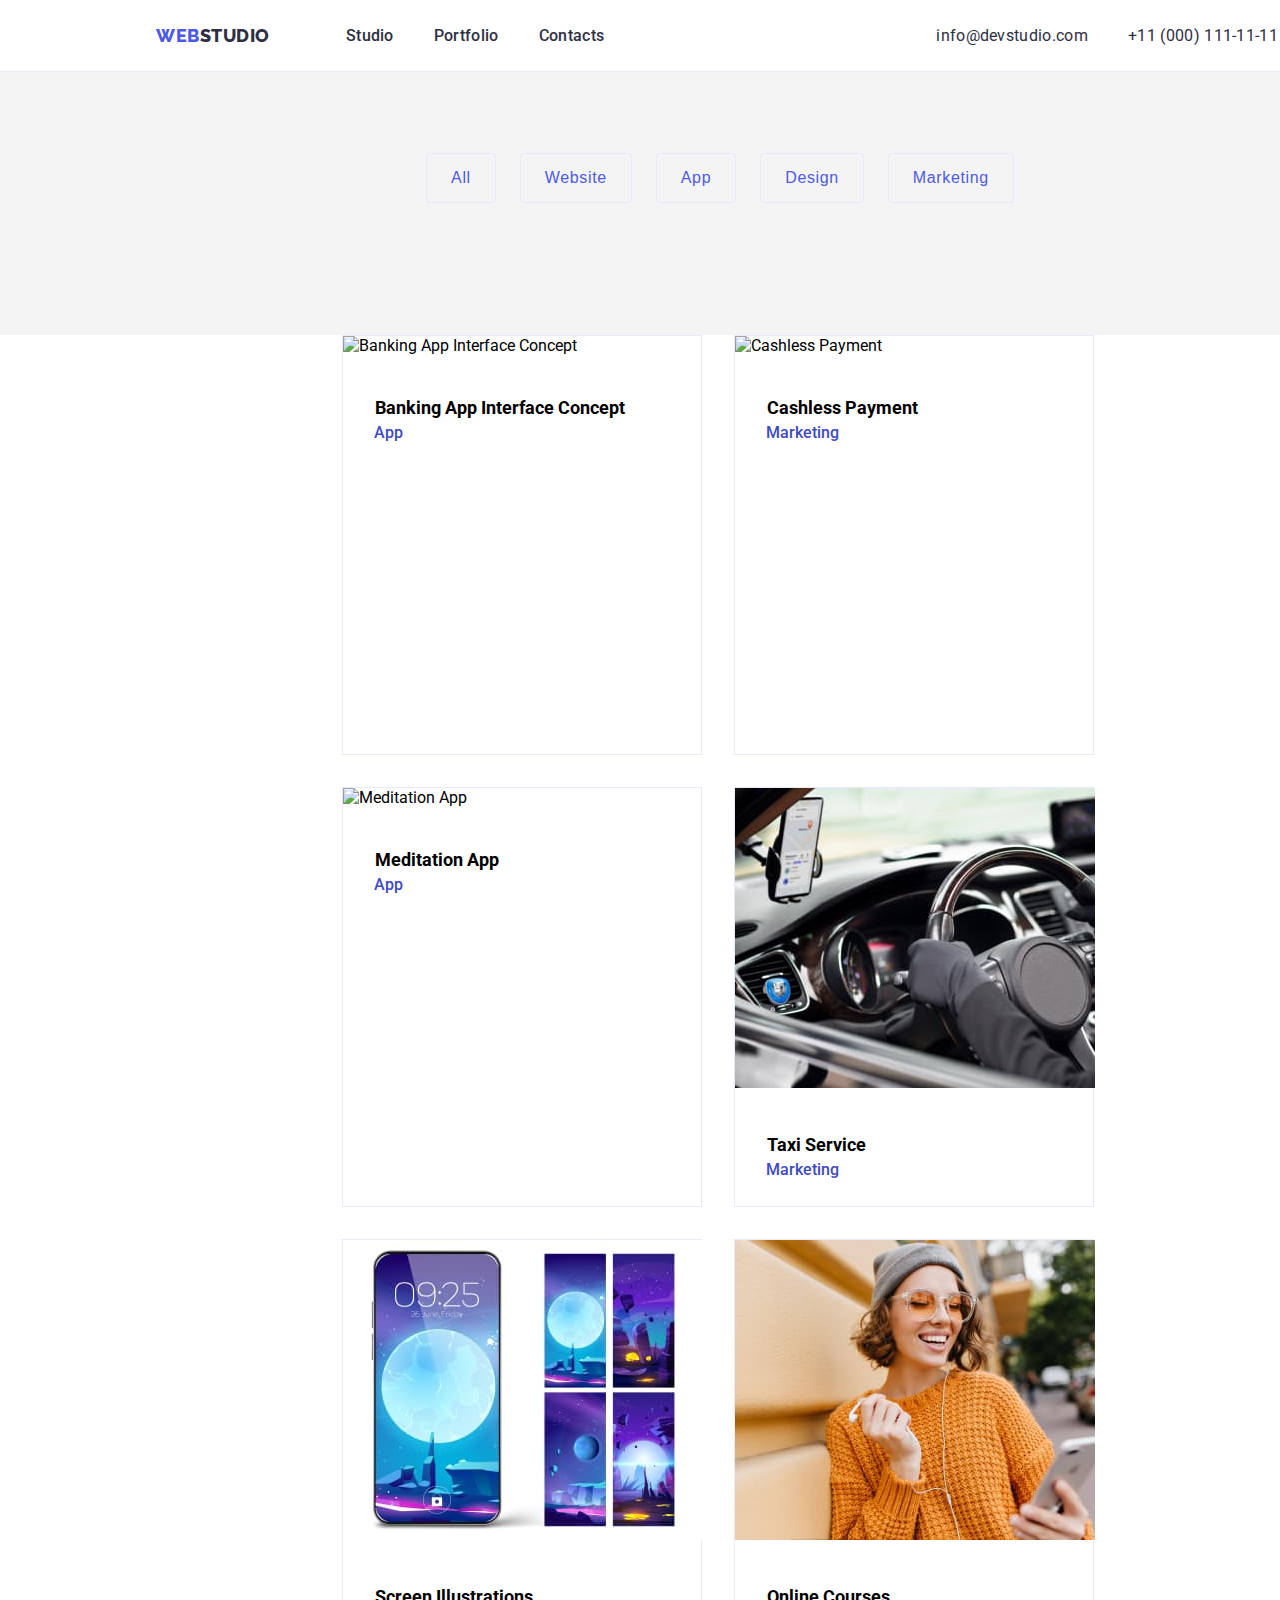
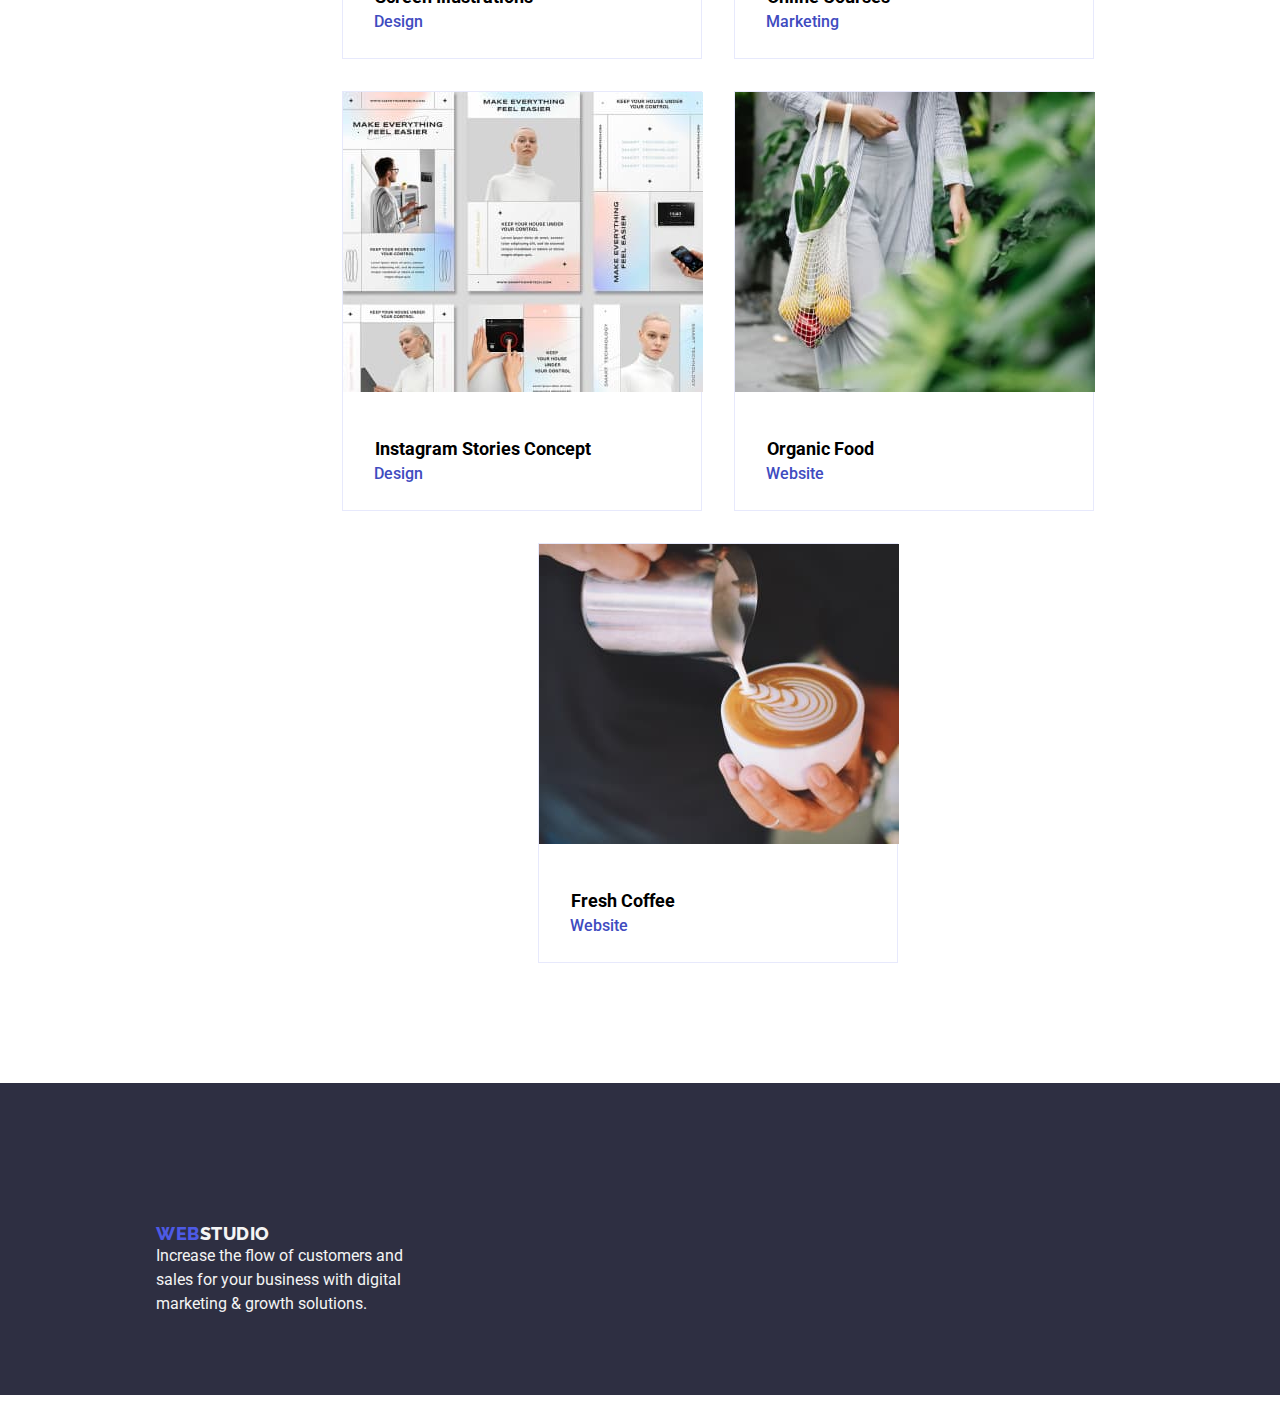
==== portfolio.html @ 9f3e7324 "Initial commit" ====
<!DOCTYPE html>
<html lang="en">

<head>
    <meta charset="UTF-8">
    <meta name="viewport" content="width=device-width, initial-scale=1.0">
    <link rel="stylesheet" href="./css/styles.css">
    <link rel="stylesheet"
        href="https://fonts.googleapis.com/css2?family=Raleway:wght@800&family=Roboto:wght@400;500;700;900&display=swap" />
    <title>Portfolio</title>


</head>

<body>
    <header class="header-container header-flex">
        <!-- Logo-->
        <div class="logo-container">
            <a href="" class="logo-link"><span class="logo-web">WEB</span><span class="logo-studio-nav">STUDIO</span></a>
    
            <nav class="menu">
                <ul class="top-menu">
                    <li><a href="index.html" class="menu-link">Studio</a></li>
                    <li><a href="portfolio.html" class="nav-link">Portfolio</a></li>
                    <li><a href="#contacts" class="contact-menu">Contacts</a></li>
                </ul>
            </nav>
        </div>
        <!--Contacts-->
    
        <ul class="contacts">
            <li class="contact-details">
                <a href="mailto:info@devstudio.com" class="link-contacts">info@devstudio.com</a>
            </li>
            <li class="contact-details">
                <a href="tel:+11(000)111-11-11">+11 (000) 111-11-11</a>
            </li>
        </ul>
    
    </header>

    <main>
        <section class="p-container">
            <div class="buttons">
                <button class="p-button" type="button">All</button>
                <button class="p-button" type="button">Website</button>
                <button class="p-button" type="button">App</button>
                <button class="p-button" type="button">Design</button>
                <button class="p-button" type="button">Marketing</button>
            </div>
        </section>

        <section>
            <div class="p-images">
                <ul class="project-list">
                    <li class="image-portfolio">
                        
                        <div class="project-item">
                        <img src="images/pc1.jpg" alt="Banking App Interface Concept" width="360px">    
                            <div class="p-caption">
                                <h3 class="p-caption-header">Banking App Interface Concept</h3>
                                <p class="p-tag">App</p>
                            </div>
                        </div>

                        <div class="project-item">
                        <img src="images/pc2.jpg" alt="Cashless Payment" width="360px">
                            <div class="p-caption">
                                <h3 class="p-caption-header">Cashless Payment</h3>        
                                <p class="p-tag">Marketing</p>
                            </div>
                        </div>
                        
                        <div class="project-item">
                        <img src="images/pc3.jpg" alt="Meditation App" width="360px">
                            <div class="p-caption">
                                <h3 class="p-caption-header">Meditation App</h3>        
                                <p class="p-tag">App</p>
                            </div>
                        </div>

                        <div class="project-item">
                        <img src="images/pc4.jpg" alt="Taxi Service" width="360px">
                            <div class="p-caption">
                                <h3 class="p-caption-header">Taxi Service</h3>
                                <p class="p-tag">Marketing</p>
                            </div>
                        </div>

                        <div class="project-item">
                        <img src="images/pc5.jpg" alt="Screen Illustrations" width="360px">
                            <div class="p-caption">
                                <h3 class="p-caption-header">Screen Illustrations</h3>
                                <p class="p-tag">Design</p>
                            </div>
                        </div>

                        <div class="project-item">
                        <img src="images/pc6.jpg" alt="Online Courses" width="360px">
                            <div class="p-caption">
                                <h3 class="p-caption-header">Online Courses</h3>
                                <p class="p-tag">Marketing</p>
                            </div>
                        </div>

                        <div class="project-item">
                        <img src="images/pc7.jpg" alt="Instagram Stories Concept" width="360px">
                            <div class="p-caption">
                                <h3 class="p-caption-header">Instagram Stories Concept</h3>
                                <p class="p-tag">Design</p>
                            </div>
                        </div>

                        <div class="project-item">
                        <img src="images/pc8.jpg" alt="Organic Food" width="360px">
                            <div class="p-caption">
                                <h3 class="p-caption-header">Organic Food</h3>
                                <p class="p-tag">Website</p>
                            </div>
                        </div>

                        <div class="project-item">
                        <img src="images/pc9.jpg" alt="Fresh Coffee" width="360px">
                            <div class="p-caption">    
                        <h3 class="p-caption-header">Fresh Coffee</h3>
                                <p class="p-tag">Website</p>
                            </div>
                            
                        </div>
                    </li>

                </ul>
            </div>
        </section>
    </main>

    <footer class="footer-bg-dark">
        <div class="footer">
            <a href="#" class="logo-link"><span class="logo-web">WEB</span>STUDIO</a>
        </div>
        <p class="footer-text">Increase the flow of customers and<br /> sales for your business with digital<br /> marketing
            & growth
            solutions.</p>
    </footer>
</body>

</html>
---- css/styles.css ----
:root {
    --IRIS: #4D5AE5;
    --CORNFLOWER: #E7E9FC;
    --NAVY-BLUE: #2E2F42;
    --WHITE: #FFF;
    --CLOUD: #F4F4F4;
    --OCEAN: #404BBF;
    --SLATE: #434455;

}

.visually-hidden {
    position: absolute;
    width: 1px;
    height: 1px;
    margin: -1px;
    border: 0;
    padding: 0;
    white-space: nowrap;
    clip-path: inset(100%);
    clip: rect(0 0 0 0);
    overflow: hidden;
}

* {
    margin: 0;
    padding: 0;
    box-sizing: border-box;
}

*,
*::before,
*::after {
    box-sizing: border-box;
}

body {
    font-family: 'Roboto', sans-serif;
    
}

.header-container {
    display: flex;
    align-items: center;
    border-bottom: 1px solid var(--CORNFLOWER, #E7E9FC);
    background: var(--WHITE, #FFF);
    width: 1440px;
    height: 72px;
    flex-shrink: 0;
    padding-left: 156px;
}

.logo-container {
    display: flex;
    align-items: center;

}

.logo-web {
    color: var(--IRIS, #4D5AE5);
    font-family: 'Raleway';
    font-size: 18px;
    font-style: normal;
    font-weight: 800;
    line-height: 21px;
        /* 116.667% */
    letter-spacing: 0.54px;
    text-transform: uppercase;
}

.logo-studio-nav {
    color: var(--NAVY-BLUE, #2E2F42);

}

.top-menu {
    list-style: none;
    text-decoration: none;
    display: inline-flex;
}

/* .menu-top {
    padding-left: 0;
    margin: 0;
    display: flex;
    padding-right: 40px;
} */

.menu-link {
    padding-left: 76px;
    padding-right: 40px;
    text-decoration: none;
    
}

.contact-menu {
    padding-left: 40px;
    padding-right: 332px;
    text-decoration: none;
}

.contacts {
    display: inline-flex;
}

.link-contacts {
    padding-right: 40px;
    text-decoration: none;
}

.menu a {
    color: var(--NAVY-BLUE, #2E2F42);
    font-size: 16px;
    font-style: normal;
    font-weight: 500;
    line-height: 24px;
    letter-spacing: 0.32px;
    
}

.nav-link {
    
    text-decoration: none;
}

ul {
    list-style: none;
}

/**hero section**/
.hero-text {
    color: var(--WHITE, #FFF);
    text-align: center;
    font-family: 'Roboto', sans-serif;
    font-size: 56px;
    font-style: normal;
    font-weight: 700;
    line-height: 60px;
    letter-spacing: 1.12px;
}

.hero {
    padding-top: 188px;
    padding-bottom: 188px;
    text-align: center;
    background-color: #2E2F42;
    width: 1440px;
    /* height: 600px; */
}


/**hero section end**/

/*hover effects*/

.menu-link:hover,
.menu-link:focus {
    color: var(--IRIS, #4D5AE5);
    transition: ease 0.5s;
}

.nav-link:hover,
.nav-link:focus{
    color: var(--IRIS, #4D5AE5);
}

.contact-number:hover,
.contact-number:focus {
    color: var(--IRIS, #4D5AE5);
}

.contact-menu:hover,
.contact-menu:focus {
    color: var(--IRIS, #4D5AE5);
}
/*Contact styling*/

.contacts a {
    text-decoration: none;
    color: #2E2F42;
    font-size: 16px;
    font-style: normal;
    font-weight: 400;
    line-height: 24px;
    letter-spacing: 0.32px;

}

.contact-details a:hover {
    color: #4D5AE5;
}

/*Contact info end*/

.btn {
    padding: 16px 32px;
    align-items: flex-start;
    border-radius: 4px;
    background-color: var(--IRIS, #4D5AE5);
    color: var(--WHITE);
    border-style: none;
    box-shadow: 0px 4px 4px 0px #00000026;
}


.btn:hover {
    /* background: #d4f542; */
    /* color: var(--WHITE, #FFFFFF); */
    opacity: .6;
    cursor: pointer;

}

/* Header 3 */
.service-title {
    color: #2E2F42;
    font-size: 20px;
    font-style: normal;
    font-weight: 500;
    line-height: 24px;
    letter-spacing: 0.4px;
}

.service-title {
    display: flex;
    width: 264px;
    flex-direction: column;
    align-items: flex-start;
    gap: 8px;
}
/*Service section*/

.services-section {
    display: flex;
    width: 1440px;
    /* flex-direction: column;
    align-items: flex-start; */
    /* gap: 8px; */
    padding-left: 156px;
    padding-right: 156px;
    padding-top: 120px;
    padding-bottom: 120px;
}

.service-list {
    display: flex;
    list-style: none;
    gap: 24px;
    }

.service-des {
    font-size: 16px;
    font-style: normal;
    font-weight: 400;
    line-height: 1.5;/* 150% */
    letter-spacing: 0.32px;
}
.service-des {
    display: flex;
    width: 264px;
    flex-direction: column;
    align-items: flex-start;
        
}
/*End of Service Section*/

/*What Are We Doing(wawd)*/
.section-wawd {
    color: var(--NAVY-BLUE, #2E2F42);
    text-align: center;
    font-size: 36px;
    font-style: normal;
    font-weight: 700;
    line-height: 40px;
    letter-spacing: 0.72px;
    text-transform: capitalize;
    padding-bottom: 72px;
}

.device-images-list {
    display: flex;
    justify-content: center;
    gap: 24px;
    padding-left: 156px;
    padding-right: 156px;
    list-style: none;
}
/*WAWD ending*/

.header-team {
    background-color: var(--CLOUD, #F4F4FD);
    width: 1440px;
    /* height: 732px; */
    flex-shrink: 0;
    /* padding-top: 120px; */
    padding-bottom: 120px;

}


.team {
    color: var(--NAVY-BLUE, #2E2F42);
    text-align: center;
    font-size: 36px;
    font-style: normal;
    font-weight: 700;
    line-height: 40px;
        /* 111.111% */
    letter-spacing: 0.72px;
    text-transform: capitalize;
    padding-top: 120px;
    padding-bottom: 72px;

}

.team-members {
    display: flex;
    flex-wrap: wrap;
    padding: 0;
    gap: 24px;
    list-style: none;
    justify-content: center;
}

.team-members li {
    text-align: center;
}

/*Service section*/

.service-container {
    display: flex;
    justify-content: center;
    flex-direction: column;
    padding: 104px;

}

.service-item h3 {
    color: #2E2F42;
    font-size: 20px;
    font-style: normal;
    font-weight: 500;
    line-height: 24px;
    letter-spacing: 0.4px;
}

.service-item p {
    font-size: 16px;
    font-style: normal;
    font-weight: 400;
    line-height: 1.5;
    /* 150% */
    letter-spacing: 0.32px;
}

/*Service section*/

.team-members p {
    color: var(--SLATE, #434455);
    font-size: 16px;
    font-style: normal;
    font-weight: 400;
    line-height: 1.5%;
        /* 150% */
    letter-spacing: 0.32px;
}

.team-members p {
    display: inline-flex;
    padding-bottom: 0px;
    flex-direction: column;
    justify-content: center;
    align-items: center;
    gap: 32px;
}

.footer-bg-dark {
    background-color: #2E2F42;
    width: 1440px;
    height: 312px;
    
    
}

.footer {
    flex-direction: column;
    justify-content: center;
    padding-left: 156px;
    padding-top: 140px;
}


footer .logo-link {
    color: var(--CLOUD, #F4F4FD);
    font-family: 'Raleway';
    font-size: 18px;
    font-style: normal;
    font-weight: 800;
    line-height: 21px;
    letter-spacing: 0.54px;
    text-transform: uppercase;
    width: 71px;
    height: 21px;
}

.footer-text {
    color: var(--CLOUD, #F4F4FD);
    line-height: 24px;
    
}

.footer-text {
    padding-left: 156px;
    padding-bottom: 100px;
}



.logo-link {
    color: var(--CLOUD)#F4F4FD;
    text-decoration: none;
    font-family: 'Raleway';
    font-size: 18px;
    font-style: normal;
    font-weight: 800;
    line-height: 21px;
    letter-spacing: 0.54px;
    text-transform: uppercase;
}



/*Portfolio button*/

.p-container {
    
    display: flex;
    justify-content: center;
    align-items: center;
    gap: 24px;
    background-color: var(--CLOUD, #F4F4FD);
    padding-top: 69px;
    padding-bottom: 120px;
    width: 1440px;
}

.buttons {
    display: flex;
    gap: 24px;
    align-items: center;
    padding: 12px 24px;
    display: inline-flex;
        
}

.p-button {
    display: flex;
    padding: 12px 24px;
    align-items: flex-start;
}

.p-button {
    color: var(--IRIS, #4D5AE5);
        text-align: center;
        font-size: 16px;
        font-style: normal;
        font-weight: 500;
        line-height: 24px;
        letter-spacing: 0.64px;
        border-radius: 4px;
        background: var(--CLOUD, #F4F4FD);
        border: 1px solid var(--CORNFLOWER, #E7E9FC);
        cursor: pointer;
        transition-duration: .75s;
}

.p-button:hover {
    background: var(--OCEAN, #404BBF);
    color: var(--WHITE, #FFFFFF);
}
/*Portfolio button end*/

.project-item {
    /* display: flex; */
    flex-direction: row;
    width: 360px;
    height: 420px;
    padding-bottom: 0px;
    /* flex-direction: column; */
    /* align-items: flex-start; */
    gap: 32px;
    flex-shrink: 0;
}

/*Image Portfolio*/

.image-portfolio {
    display: flex;
    flex-direction: row;
    gap: 32px;
    padding-bottom: 0px;
    flex-wrap: wrap;
    justify-content: center;
    padding-left: 156px;
    padding-bottom: 120px;
    
}

/*Image Portfolio*/

.project-item {
    border: 1px solid var(--CORNFLOWER, #E7E9FC);
    background: var(--WHITE, #FFF);
}

.p-caption-header {
    font-size: 18px;
    font-weight: 700;
    margin-top: 10px;
   
}

.p-caption {
    display: flex;
    padding: 32px 16px;
    flex-direction: column;
    justify-content: center;
    align-items: flex-start;
    
    
}

.p-tag {
    font-size: 16px;
    font-weight: 500;
    color: var(--OCEAN, #404BBF);
    margin-top: 5px;
}

.p-tag {
    text-align: justify;
    padding-left: 15px;
}

/*Caption Header Layout*/

.p-caption-header {
    display: flex;
    padding: 0px 16px;
    flex-direction: column;
    justify-content: center;
    align-items: flex-start;
    gap: 8px;
    align-self: stretch;
}
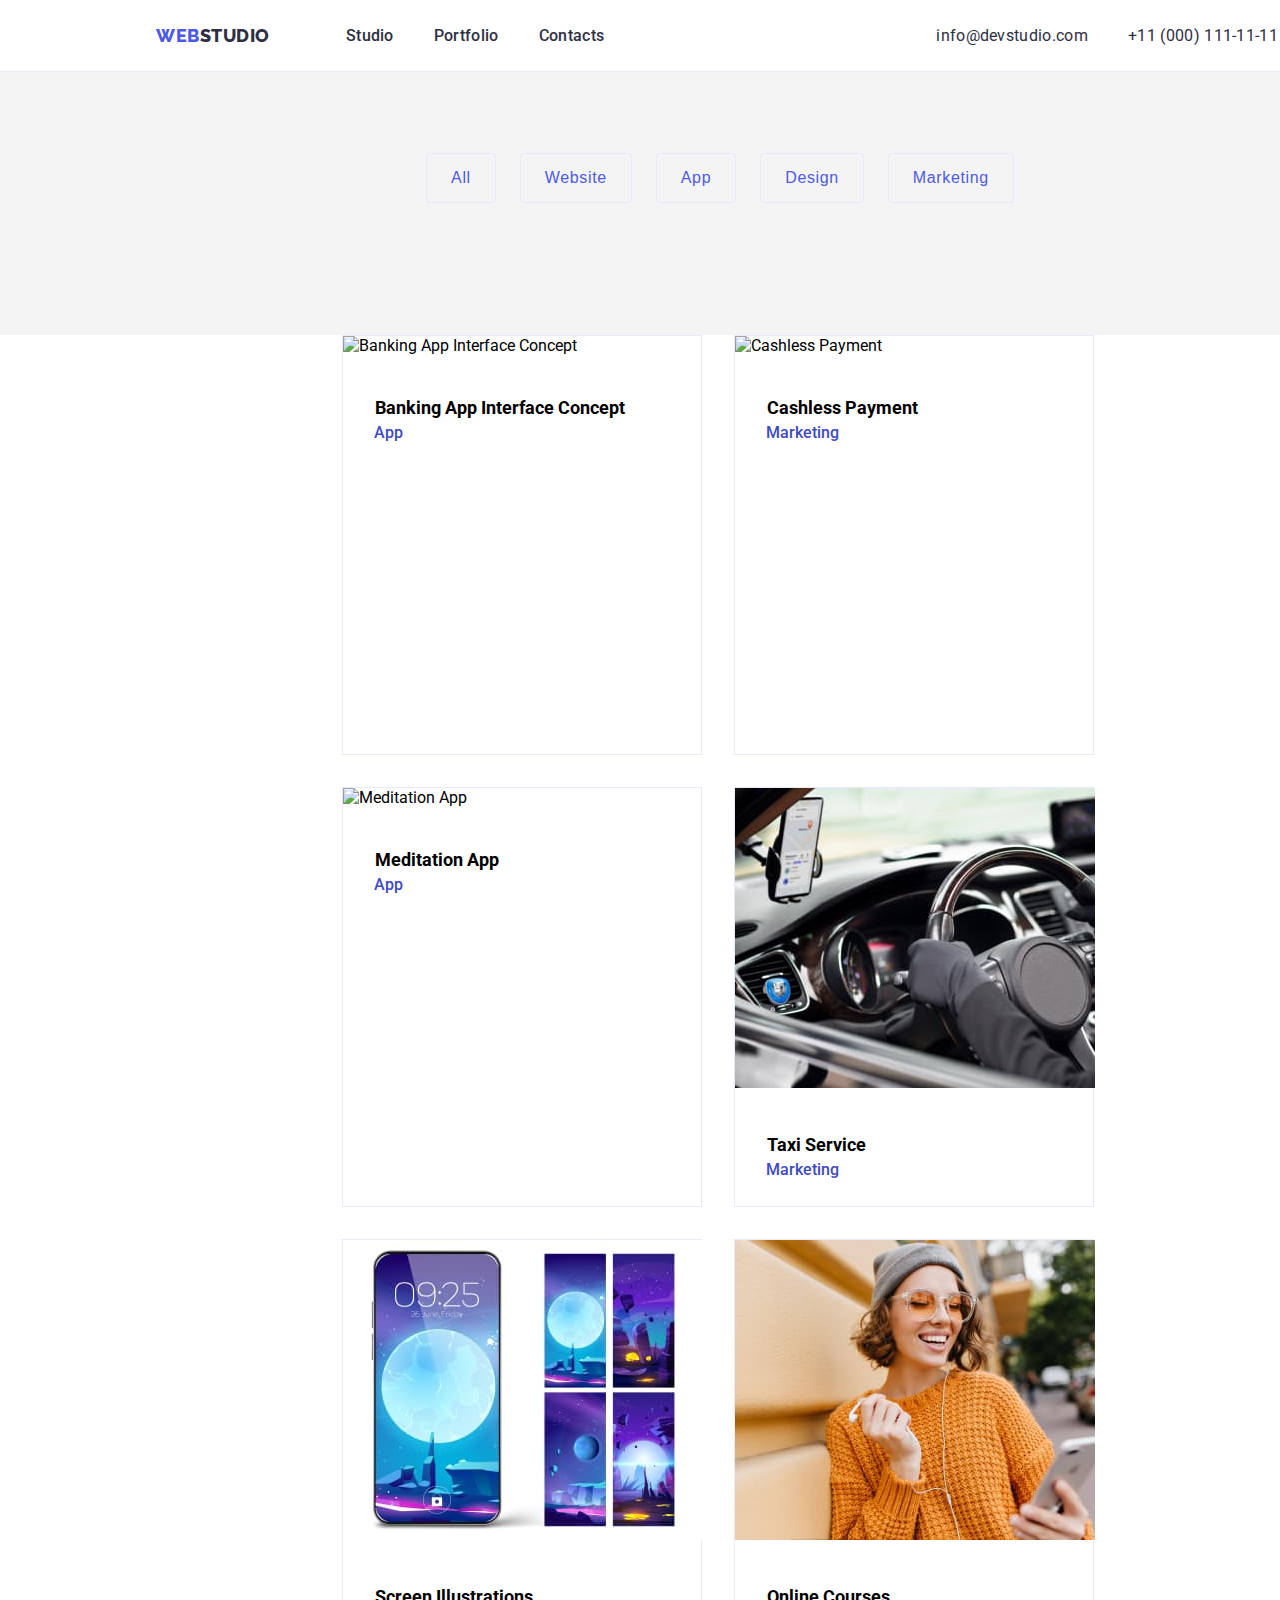
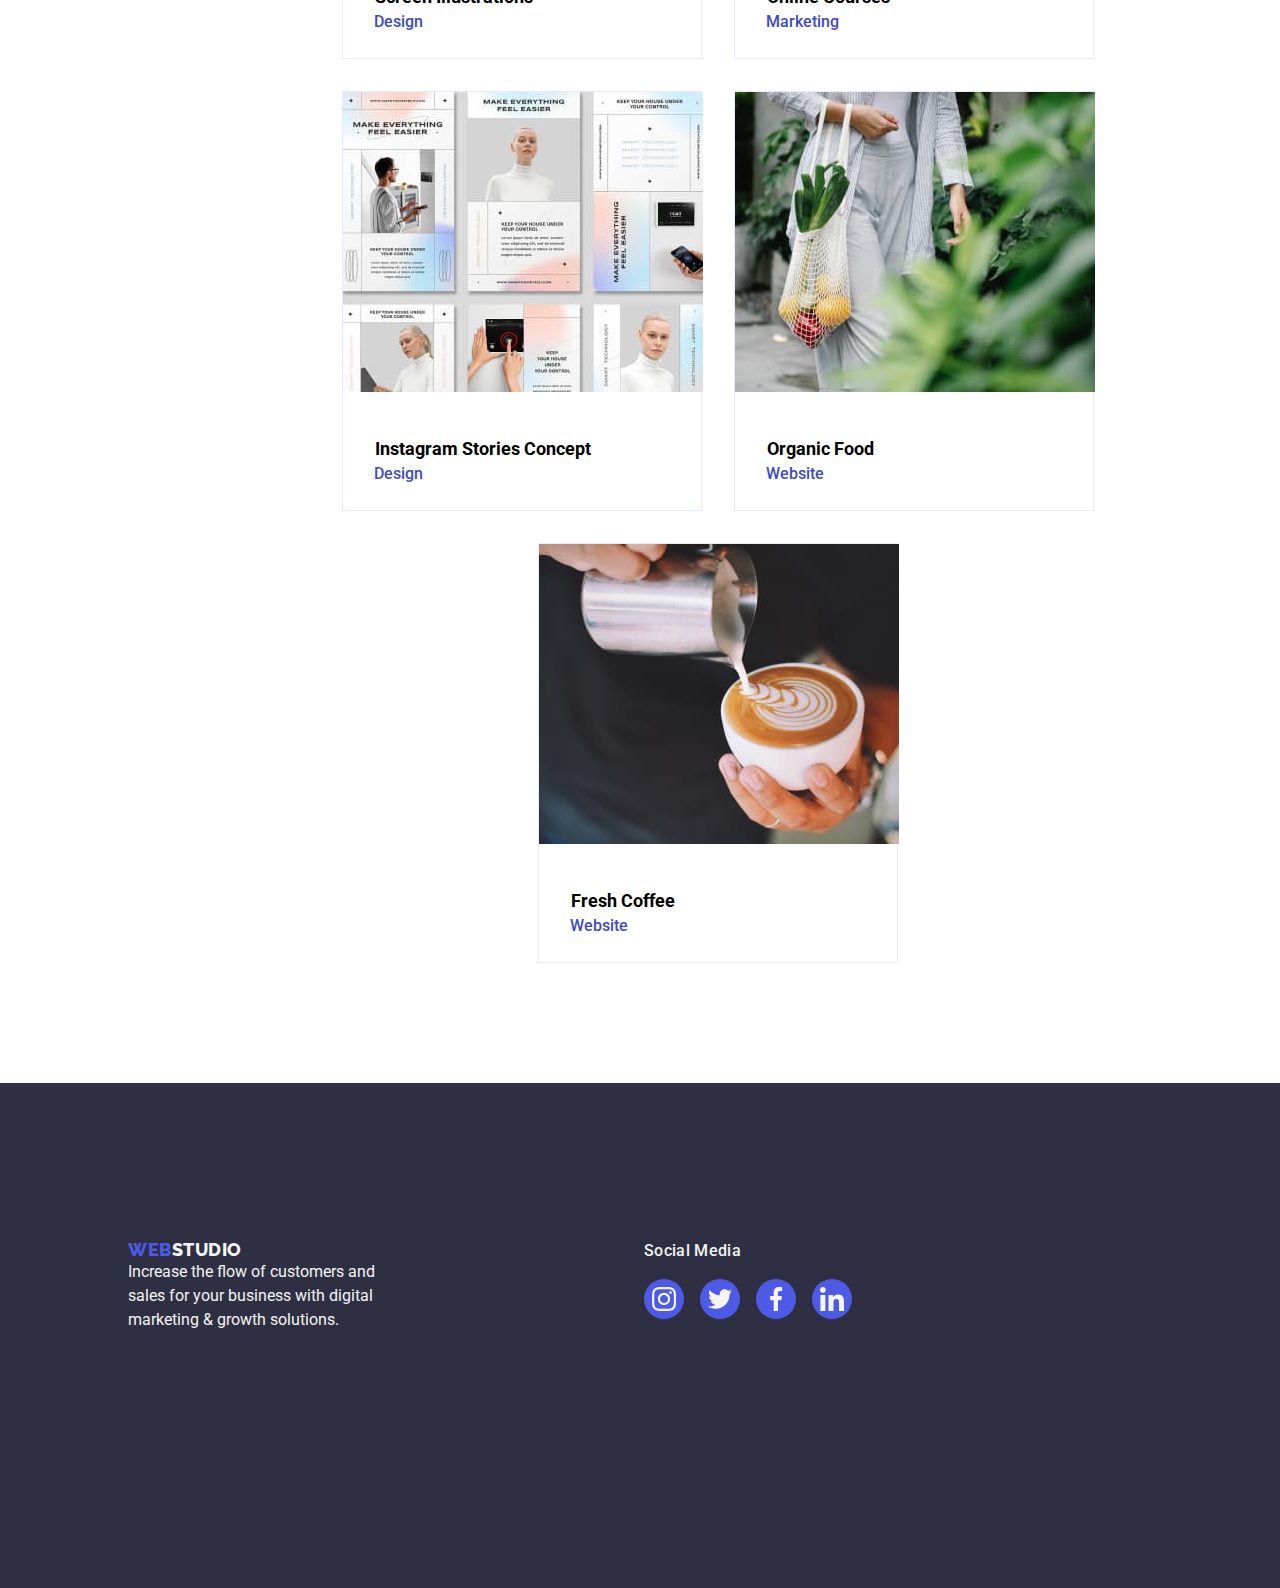
==== commit e0e0ae4c: "almost-done" ====
--- a/portfolio.html
+++ b/portfolio.html
@@ -1,147 +1,195 @@
 <!DOCTYPE html>
 <html lang="en">
+  <head>
+    <meta charset="UTF-8" />
+    <meta name="viewport" content="width=device-width, initial-scale=1.0" />
+    <link rel="stylesheet" href="./css/styles.css" />
+    <link
+      rel="stylesheet"
+      href="https://fonts.googleapis.com/css2?family=Raleway:wght@800&family=Roboto:wght@400;500;700;900&display=swap"
+    />
+    <title>Portfolio</title>
+  </head>
 
-<head>
-    <meta charset="UTF-8">
-    <meta name="viewport" content="width=device-width, initial-scale=1.0">
-    <link rel="stylesheet" href="./css/styles.css">
-    <link rel="stylesheet"
-        href="https://fonts.googleapis.com/css2?family=Raleway:wght@800&family=Roboto:wght@400;500;700;900&display=swap" />
-    <title>Portfolio</title>
+  <body>
+    <header class="header-container header-flex">
+      <!-- Logo-->
+      <div class="logo-container">
+        <a href="" class="logo-link"
+          ><span class="logo-web">WEB</span
+          ><span class="logo-studio-nav">STUDIO</span></a
+        >
 
+        <nav class="menu">
+          <ul class="top-menu">
+            <li><a href="index.html" class="menu-link">Studio</a></li>
+            <li><a href="portfolio.html" class="nav-link">Portfolio</a></li>
+            <li><a href="#contacts" class="contact-menu">Contacts</a></li>
+          </ul>
+        </nav>
+      </div>
+      <!--Contacts-->
 
-</head>
-
-<body>
-    <header class="header-container header-flex">
-        <!-- Logo-->
-        <div class="logo-container">
-            <a href="" class="logo-link"><span class="logo-web">WEB</span><span class="logo-studio-nav">STUDIO</span></a>
-    
-            <nav class="menu">
-                <ul class="top-menu">
-                    <li><a href="index.html" class="menu-link">Studio</a></li>
-                    <li><a href="portfolio.html" class="nav-link">Portfolio</a></li>
-                    <li><a href="#contacts" class="contact-menu">Contacts</a></li>
-                </ul>
-            </nav>
-        </div>
-        <!--Contacts-->
-    
-        <ul class="contacts">
-            <li class="contact-details">
-                <a href="mailto:info@devstudio.com" class="link-contacts">info@devstudio.com</a>
-            </li>
-            <li class="contact-details">
-                <a href="tel:+11(000)111-11-11">+11 (000) 111-11-11</a>
-            </li>
-        </ul>
-    
+      <ul class="contacts">
+        <li class="contact-details">
+          <a href="mailto:info@devstudio.com" class="link-contacts"
+            >info@devstudio.com</a
+          >
+        </li>
+        <li class="contact-details">
+          <a href="tel:+11(000)111-11-11">+11 (000) 111-11-11</a>
+        </li>
+      </ul>
     </header>
 
     <main>
-        <section class="p-container">
-            <div class="buttons">
-                <button class="p-button" type="button">All</button>
-                <button class="p-button" type="button">Website</button>
-                <button class="p-button" type="button">App</button>
-                <button class="p-button" type="button">Design</button>
-                <button class="p-button" type="button">Marketing</button>
-            </div>
-        </section>
+      <section class="p-container">
+        <div class="buttons">
+          <button class="p-button" type="button">All</button>
+          <button class="p-button" type="button">Website</button>
+          <button class="p-button" type="button">App</button>
+          <button class="p-button" type="button">Design</button>
+          <button class="p-button" type="button">Marketing</button>
+        </div>
+      </section>
 
-        <section>
-            <div class="p-images">
-                <ul class="project-list">
-                    <li class="image-portfolio">
-                        
-                        <div class="project-item">
-                        <img src="images/pc1.jpg" alt="Banking App Interface Concept" width="360px">    
-                            <div class="p-caption">
-                                <h3 class="p-caption-header">Banking App Interface Concept</h3>
-                                <p class="p-tag">App</p>
-                            </div>
-                        </div>
+      <section>
+        <div class="p-images">
+          <ul class="project-list">
+            <li class="image-portfolio">
+              <div class="project-item">
+                <img
+                  src="images/pc1.jpg"
+                  alt="Banking App Interface Concept"
+                  width="360px"
+                />
+                <div class="p-caption">
+                  <h3 class="p-caption-header">
+                    Banking App Interface Concept
+                  </h3>
+                  <p class="p-tag">App</p>
+                </div>
+              </div>
 
-                        <div class="project-item">
-                        <img src="images/pc2.jpg" alt="Cashless Payment" width="360px">
-                            <div class="p-caption">
-                                <h3 class="p-caption-header">Cashless Payment</h3>        
-                                <p class="p-tag">Marketing</p>
-                            </div>
-                        </div>
-                        
-                        <div class="project-item">
-                        <img src="images/pc3.jpg" alt="Meditation App" width="360px">
-                            <div class="p-caption">
-                                <h3 class="p-caption-header">Meditation App</h3>        
-                                <p class="p-tag">App</p>
-                            </div>
-                        </div>
+              <div class="project-item">
+                <img
+                  src="images/pc2.jpg"
+                  alt="Cashless Payment"
+                  width="360px"
+                />
+                <div class="p-caption">
+                  <h3 class="p-caption-header">Cashless Payment</h3>
+                  <p class="p-tag">Marketing</p>
+                </div>
+              </div>
 
-                        <div class="project-item">
-                        <img src="images/pc4.jpg" alt="Taxi Service" width="360px">
-                            <div class="p-caption">
-                                <h3 class="p-caption-header">Taxi Service</h3>
-                                <p class="p-tag">Marketing</p>
-                            </div>
-                        </div>
+              <div class="project-item">
+                <img src="images/pc3.jpg" alt="Meditation App" width="360px" />
+                <div class="p-caption">
+                  <h3 class="p-caption-header">Meditation App</h3>
+                  <p class="p-tag">App</p>
+                </div>
+              </div>
 
-                        <div class="project-item">
-                        <img src="images/pc5.jpg" alt="Screen Illustrations" width="360px">
-                            <div class="p-caption">
-                                <h3 class="p-caption-header">Screen Illustrations</h3>
-                                <p class="p-tag">Design</p>
-                            </div>
-                        </div>
+              <div class="project-item">
+                <img src="images/pc4.jpg" alt="Taxi Service" width="360px" />
+                <div class="p-caption">
+                  <h3 class="p-caption-header">Taxi Service</h3>
+                  <p class="p-tag">Marketing</p>
+                </div>
+              </div>
 
-                        <div class="project-item">
-                        <img src="images/pc6.jpg" alt="Online Courses" width="360px">
-                            <div class="p-caption">
-                                <h3 class="p-caption-header">Online Courses</h3>
-                                <p class="p-tag">Marketing</p>
-                            </div>
-                        </div>
+              <div class="project-item">
+                <img
+                  src="images/pc5.jpg"
+                  alt="Screen Illustrations"
+                  width="360px"
+                />
+                <div class="p-caption">
+                  <h3 class="p-caption-header">Screen Illustrations</h3>
+                  <p class="p-tag">Design</p>
+                </div>
+              </div>
 
-                        <div class="project-item">
-                        <img src="images/pc7.jpg" alt="Instagram Stories Concept" width="360px">
-                            <div class="p-caption">
-                                <h3 class="p-caption-header">Instagram Stories Concept</h3>
-                                <p class="p-tag">Design</p>
-                            </div>
-                        </div>
+              <div class="project-item">
+                <img src="images/pc6.jpg" alt="Online Courses" width="360px" />
+                <div class="p-caption">
+                  <h3 class="p-caption-header">Online Courses</h3>
+                  <p class="p-tag">Marketing</p>
+                </div>
+              </div>
 
-                        <div class="project-item">
-                        <img src="images/pc8.jpg" alt="Organic Food" width="360px">
-                            <div class="p-caption">
-                                <h3 class="p-caption-header">Organic Food</h3>
-                                <p class="p-tag">Website</p>
-                            </div>
-                        </div>
+              <div class="project-item">
+                <img
+                  src="images/pc7.jpg"
+                  alt="Instagram Stories Concept"
+                  width="360px"
+                />
+                <div class="p-caption">
+                  <h3 class="p-caption-header">Instagram Stories Concept</h3>
+                  <p class="p-tag">Design</p>
+                </div>
+              </div>
 
-                        <div class="project-item">
-                        <img src="images/pc9.jpg" alt="Fresh Coffee" width="360px">
-                            <div class="p-caption">    
-                        <h3 class="p-caption-header">Fresh Coffee</h3>
-                                <p class="p-tag">Website</p>
-                            </div>
-                            
-                        </div>
-                    </li>
+              <div class="project-item">
+                <img src="images/pc8.jpg" alt="Organic Food" width="360px" />
+                <div class="p-caption">
+                  <h3 class="p-caption-header">Organic Food</h3>
+                  <p class="p-tag">Website</p>
+                </div>
+              </div>
 
-                </ul>
-            </div>
-        </section>
+              <div class="project-item">
+                <img src="images/pc9.jpg" alt="Fresh Coffee" width="360px" />
+                <div class="p-caption">
+                  <h3 class="p-caption-header">Fresh Coffee</h3>
+                  <p class="p-tag">Website</p>
+                </div>
+              </div>
+            </li>
+          </ul>
+        </div>
+      </section>
     </main>
 
     <footer class="footer-bg-dark">
-        <div class="footer">
-            <a href="#" class="logo-link"><span class="logo-web">WEB</span>STUDIO</a>
+      <div class="footer-div">
+        <a href="#" class="logo-link"
+          ><span class="logo-web">WEB</span>STUDIO</a
+        >
+
+        <p class="footer-text">
+          Increase the flow of customers and<br />
+          sales for your business with digital<br />
+          marketing & growth solutions.
+        </p>
+      </div>
+      <!--Portfolio-Footer-->
+      <div class="p-social-footer">
+        <h3 class="p-social-header">Social Media</h3>
+        <div class="p-icon-footer">
+          <a class="footer-icons">
+            <svg width="24" height="24">
+              <use href="./images/icons.svg#instagram-2"></use>
+            </svg>
+          </a>
+          <a class="footer-icons">
+            <svg width="24" height="24">
+              <use href="./images/icons.svg#twitter-1"></use>
+            </svg>
+          </a>
+          <a class="footer-icons">
+            <svg width="24" height="24">
+              <use href="./images/icons.svg#facebook-1"></use>
+            </svg>
+          </a>
+          <a class="footer-icons">
+            <svg width="24" height="24">
+              <use href="./images/icons.svg#linkedin-1"></use>
+            </svg>
+          </a>
         </div>
-        <p class="footer-text">Increase the flow of customers and<br /> sales for your business with digital<br /> marketing
-            & growth
-            solutions.</p>
+      </div>
     </footer>
-</body>
-
-</html>+  </body>
+</html>
--- a/css/styles.css
+++ b/css/styles.css
@@ -1,82 +1,78 @@
 :root {
-    --IRIS: #4D5AE5;
-    --CORNFLOWER: #E7E9FC;
-    --NAVY-BLUE: #2E2F42;
-    --WHITE: #FFF;
-    --CLOUD: #F4F4F4;
-    --OCEAN: #404BBF;
-    --SLATE: #434455;
-
+  --IRIS: #4d5ae5;
+  --CORNFLOWER: #e7e9fc;
+  --NAVY-BLUE: #2e2f42;
+  --WHITE: #fff;
+  --CLOUD: #f4f4f4;
+  --OCEAN: #404bbf;
+  --SLATE: #434455;
 }
 
 .visually-hidden {
-    position: absolute;
-    width: 1px;
-    height: 1px;
-    margin: -1px;
-    border: 0;
-    padding: 0;
-    white-space: nowrap;
-    clip-path: inset(100%);
-    clip: rect(0 0 0 0);
-    overflow: hidden;
+  position: absolute;
+  width: 1px;
+  height: 1px;
+  margin: -1px;
+  border: 0;
+  padding: 0;
+  white-space: nowrap;
+  clip-path: inset(100%);
+  clip: rect(0 0 0 0);
+  overflow: hidden;
 }
 
 * {
-    margin: 0;
-    padding: 0;
-    box-sizing: border-box;
+  margin: 0;
+  padding: 0;
+  box-sizing: border-box;
 }
 
 *,
 *::before,
 *::after {
-    box-sizing: border-box;
+  box-sizing: border-box;
 }
 
 body {
-    font-family: 'Roboto', sans-serif;
-    
+  font-family: "Roboto", sans-serif;
 }
 
 .header-container {
-    display: flex;
-    align-items: center;
-    border-bottom: 1px solid var(--CORNFLOWER, #E7E9FC);
-    background: var(--WHITE, #FFF);
-    width: 1440px;
-    height: 72px;
-    flex-shrink: 0;
-    padding-left: 156px;
+  display: flex;
+  align-items: center;
+  border-bottom: 1px solid var(--CORNFLOWER, #e7e9fc);
+  background: var(--WHITE, #fff);
+  width: 1440px;
+  height: 72px;
+  flex-shrink: 0;
+  padding-left: 156px;
 }
 
 .logo-container {
-    display: flex;
-    align-items: center;
-
+  display: flex;
+  align-items: center;
 }
 
 .logo-web {
-    color: var(--IRIS, #4D5AE5);
-    font-family: 'Raleway';
-    font-size: 18px;
-    font-style: normal;
-    font-weight: 800;
-    line-height: 21px;
-        /* 116.667% */
-    letter-spacing: 0.54px;
-    text-transform: uppercase;
+  color: var(--IRIS, #4d5ae5);
+  font-family: "Raleway";
+  font-size: 18px;
+  font-style: normal;
+  font-weight: 800;
+  line-height: 21px;
+  /* 116.667% */
+  letter-spacing: 0.54px;
+  text-transform: uppercase;
 }
 
 .logo-studio-nav {
-    color: var(--NAVY-BLUE, #2E2F42);
-
+  color: var(--NAVY-BLUE, #2e2f42);
 }
 
 .top-menu {
-    list-style: none;
-    text-decoration: none;
-    display: inline-flex;
+  list-style: none;
+  text-decoration: none;
+  display: inline-flex;
 }
 
 /* .menu-top {
@@ -87,67 +83,63 @@
 } */
 
 .menu-link {
-    padding-left: 76px;
-    padding-right: 40px;
-    text-decoration: none;
-    
+  padding-left: 76px;
+  padding-right: 40px;
+  text-decoration: none;
 }
 
 .contact-menu {
-    padding-left: 40px;
-    padding-right: 332px;
-    text-decoration: none;
+  padding-left: 40px;
+  padding-right: 332px;
+  text-decoration: none;
 }
 
 .contacts {
-    display: inline-flex;
+  display: inline-flex;
 }
 
 .link-contacts {
-    padding-right: 40px;
-    text-decoration: none;
+  padding-right: 40px;
+  text-decoration: none;
 }
 
 .menu a {
-    color: var(--NAVY-BLUE, #2E2F42);
-    font-size: 16px;
-    font-style: normal;
-    font-weight: 500;
-    line-height: 24px;
-    letter-spacing: 0.32px;
-    
+  color: var(--NAVY-BLUE, #2e2f42);
+  font-size: 16px;
+  font-style: normal;
+  font-weight: 500;
+  line-height: 24px;
+  letter-spacing: 0.32px;
 }
 
 .nav-link {
-    
-    text-decoration: none;
+  text-decoration: none;
 }
 
 ul {
-    list-style: none;
+  list-style: none;
 }
 
 /**hero section**/
 .hero-text {
-    color: var(--WHITE, #FFF);
-    text-align: center;
-    font-family: 'Roboto', sans-serif;
-    font-size: 56px;
-    font-style: normal;
-    font-weight: 700;
-    line-height: 60px;
-    letter-spacing: 1.12px;
+  color: var(--WHITE, #fff);
+  text-align: center;
+  font-family: "Roboto", sans-serif;
+  font-size: 56px;
+  font-style: normal;
+  font-weight: 700;
+  line-height: 60px;
+  letter-spacing: 1.12px;
 }
 
 .hero {
-    padding-top: 188px;
-    padding-bottom: 188px;
-    text-align: center;
-    background-color: #2E2F42;
-    width: 1440px;
-    /* height: 600px; */
-}
-
+  padding-top: 188px;
+  padding-bottom: 188px;
+  text-align: center;
+  background-color: #2e2f42;
+  width: 1440px;
+  /* height: 600px; */
+}
 
 /**hero section end**/
 
@@ -155,412 +147,562 @@
 
 .menu-link:hover,
 .menu-link:focus {
-    color: var(--IRIS, #4D5AE5);
-    transition: ease 0.5s;
+  color: var(--IRIS, #4d5ae5);
+  transition: ease 0.5s;
 }
 
 .nav-link:hover,
-.nav-link:focus{
-    color: var(--IRIS, #4D5AE5);
+.nav-link:focus {
+  color: var(--IRIS, #4d5ae5);
 }
 
 .contact-number:hover,
 .contact-number:focus {
-    color: var(--IRIS, #4D5AE5);
+  color: var(--IRIS, #4d5ae5);
 }
 
 .contact-menu:hover,
 .contact-menu:focus {
-    color: var(--IRIS, #4D5AE5);
-}
+  color: var(--IRIS, #4d5ae5);
+}
+
 /*Contact styling*/
 
 .contacts a {
-    text-decoration: none;
-    color: #2E2F42;
-    font-size: 16px;
-    font-style: normal;
-    font-weight: 400;
-    line-height: 24px;
-    letter-spacing: 0.32px;
-
+  text-decoration: none;
+  color: #2e2f42;
+  font-size: 16px;
+  font-style: normal;
+  font-weight: 400;
+  line-height: 24px;
+  letter-spacing: 0.32px;
 }
 
 .contact-details a:hover {
-    color: #4D5AE5;
+  color: #4d5ae5;
 }
 
 /*Contact info end*/
 
 .btn {
-    padding: 16px 32px;
-    align-items: flex-start;
-    border-radius: 4px;
-    background-color: var(--IRIS, #4D5AE5);
-    color: var(--WHITE);
-    border-style: none;
-    box-shadow: 0px 4px 4px 0px #00000026;
-}
-
+  padding: 16px 32px;
+  align-items: flex-start;
+  border-radius: 4px;
+  background-color: var(--IRIS, #4d5ae5);
+  color: var(--WHITE);
+  border-style: none;
+  box-shadow: 0px 4px 4px 0px #00000026;
+}
 
 .btn:hover {
-    /* background: #d4f542; */
-    /* color: var(--WHITE, #FFFFFF); */
-    opacity: .6;
-    cursor: pointer;
-
+  /* background: #d4f542; */
+  /* color: var(--WHITE, #FFFFFF); */
+  opacity: 0.6;
+  cursor: pointer;
 }
 
 /* Header 3 */
 .service-title {
-    color: #2E2F42;
-    font-size: 20px;
-    font-style: normal;
-    font-weight: 500;
-    line-height: 24px;
-    letter-spacing: 0.4px;
+  color: #2e2f42;
+  font-size: 20px;
+  font-style: normal;
+  font-weight: 500;
+  line-height: 24px;
+  letter-spacing: 0.4px;
 }
 
 .service-title {
-    display: flex;
-    width: 264px;
-    flex-direction: column;
-    align-items: flex-start;
-    gap: 8px;
-}
+  display: flex;
+  width: 264px;
+  flex-direction: column;
+  align-items: flex-start;
+  gap: 8px;
+}
+
 /*Service section*/
 
 .services-section {
-    display: flex;
-    width: 1440px;
-    /* flex-direction: column;
+  display: flex;
+  width: 1440px;
+  /* flex-direction: column;
     align-items: flex-start; */
-    /* gap: 8px; */
-    padding-left: 156px;
-    padding-right: 156px;
-    padding-top: 120px;
-    padding-bottom: 120px;
+  /* gap: 8px; */
+  padding-left: 156px;
+  padding-right: 156px;
+  padding-top: 120px;
+  padding-bottom: 120px;
 }
 
 .service-list {
-    display: flex;
-    list-style: none;
-    gap: 24px;
-    }
+  display: flex;
+  list-style: none;
+  gap: 24px;
+}
 
 .service-des {
-    font-size: 16px;
-    font-style: normal;
-    font-weight: 400;
-    line-height: 1.5;/* 150% */
-    letter-spacing: 0.32px;
-}
+  font-size: 16px;
+  font-style: normal;
+  font-weight: 400;
+  line-height: 1.5;
+  /* 150% */
+  letter-spacing: 0.32px;
+}
+
 .service-des {
-    display: flex;
-    width: 264px;
-    flex-direction: column;
-    align-items: flex-start;
-        
-}
+  display: flex;
+  width: 264px;
+  flex-direction: column;
+  align-items: flex-start;
+}
+
 /*End of Service Section*/
 
 /*What Are We Doing(wawd)*/
+
+.our-work-section {
+  padding-top: 120px;
+  padding-bottom: 120px;
+}
+
 .section-wawd {
-    color: var(--NAVY-BLUE, #2E2F42);
-    text-align: center;
-    font-size: 36px;
-    font-style: normal;
-    font-weight: 700;
-    line-height: 40px;
-    letter-spacing: 0.72px;
-    text-transform: capitalize;
-    padding-bottom: 72px;
+  color: var(--NAVY-BLUE, #2e2f42);
+  text-align: center;
+  font-size: 36px;
+  font-style: normal;
+  font-weight: 700;
+  line-height: 40px;
+  letter-spacing: 0.72px;
+  text-transform: capitalize;
+  padding-bottom: 72px;
+  width: 1440px;
 }
 
 .device-images-list {
-    display: flex;
-    justify-content: center;
-    gap: 24px;
-    padding-left: 156px;
-    padding-right: 156px;
-    list-style: none;
-}
+  display: flex;
+  justify-content: center;
+  gap: 24px;
+  padding-left: 156px;
+  padding-right: 156px;
+  list-style: none;
+}
+
+.device-images {
+  display: inline-block;
+}
+
 /*WAWD ending*/
 
 .header-team {
-    background-color: var(--CLOUD, #F4F4FD);
-    width: 1440px;
-    /* height: 732px; */
-    flex-shrink: 0;
-    /* padding-top: 120px; */
-    padding-bottom: 120px;
-
-}
-
+  background-color: var(--CLOUD, #f4f4fd);
+  width: 1440px;
+  flex-shrink: 0;
+  padding-bottom: 120px;
+}
 
 .team {
-    color: var(--NAVY-BLUE, #2E2F42);
-    text-align: center;
-    font-size: 36px;
-    font-style: normal;
-    font-weight: 700;
-    line-height: 40px;
-        /* 111.111% */
-    letter-spacing: 0.72px;
-    text-transform: capitalize;
-    padding-top: 120px;
-    padding-bottom: 72px;
-
+  color: var(--NAVY-BLUE, #2e2f42);
+  text-align: center;
+  font-size: 36px;
+  font-style: normal;
+  font-weight: 700;
+  line-height: 40px;
+  /* 111.111% */
+  letter-spacing: 0.72px;
+  text-transform: capitalize;
+  padding-top: 120px;
+  padding-bottom: 72px;
 }
 
 .team-members {
-    display: flex;
-    flex-wrap: wrap;
-    padding: 0;
-    gap: 24px;
-    list-style: none;
-    justify-content: center;
+  display: flex;
+  flex-wrap: wrap;
+  padding: 0;
+  gap: 24px;
+  list-style: none;
+  justify-content: center;
 }
 
 .team-members li {
-    text-align: center;
+  text-align: center;
 }
 
 /*Service section*/
 
 .service-container {
-    display: flex;
-    justify-content: center;
-    flex-direction: column;
-    padding: 104px;
-
-}
-
-.service-item h3 {
-    color: #2E2F42;
-    font-size: 20px;
-    font-style: normal;
-    font-weight: 500;
-    line-height: 24px;
-    letter-spacing: 0.4px;
+  display: flex;
+  justify-content: center;
+  flex-direction: column;
+  padding: 104px;
+}
+
+.service-title {
+  padding-top: 8px;
+}
+
+.service-item {
+  color: #2e2f42;
+  font-size: 20px;
+  font-style: normal;
+  font-weight: 500;
+  line-height: 24px;
+  letter-spacing: 0.4px;
 }
 
 .service-item p {
-    font-size: 16px;
-    font-style: normal;
-    font-weight: 400;
-    line-height: 1.5;
-    /* 150% */
-    letter-spacing: 0.32px;
+  font-size: 16px;
+  font-style: normal;
+  font-weight: 400;
+  line-height: 1.5;
+  /* 150% */
+  letter-spacing: 0.32px;
 }
 
 /*Service section*/
 
 .team-members p {
-    color: var(--SLATE, #434455);
-    font-size: 16px;
-    font-style: normal;
-    font-weight: 400;
-    line-height: 1.5%;
-        /* 150% */
-    letter-spacing: 0.32px;
+  color: var(--SLATE, #434455);
+  font-size: 16px;
+  font-style: normal;
+  font-weight: 400;
+  line-height: 1.5%;
+  /* 150% */
+  letter-spacing: 0.32px;
 }
 
 .team-members p {
-    display: inline-flex;
-    padding-bottom: 0px;
-    flex-direction: column;
-    justify-content: center;
-    align-items: center;
-    gap: 32px;
+  display: inline-flex;
+  padding-bottom: 0px;
+  flex-direction: column;
+  justify-content: center;
+  align-items: center;
+  gap: 32px;
 }
 
 .footer-bg-dark {
-    background-color: #2E2F42;
-    width: 1440px;
-    height: 312px;
-    
-    
-}
-
-.footer {
-    flex-direction: column;
-    justify-content: center;
-    padding-left: 156px;
-    padding-top: 140px;
-}
-
-
-footer .logo-link {
-    color: var(--CLOUD, #F4F4FD);
-    font-family: 'Raleway';
-    font-size: 18px;
-    font-style: normal;
-    font-weight: 800;
-    line-height: 21px;
-    letter-spacing: 0.54px;
-    text-transform: uppercase;
-    width: 71px;
-    height: 21px;
+  background-color: var(--NAVY-BLUE);
+  color: var(--CLOUD);
+  padding-top: 156px;
+  padding-bottom: 156px;
+  padding-left: 10%;
+  display: flex;
+  width: 1440px;
+  /* height: 312px; */
+}
+
+.footer-div {
+  flex-direction: column;
+  /* justify-content: center;
+  padding-left: 156px;
+  padding-top: 140px; */
+  /* background-color: var(--NAVY-BLUE);
+  color: var(--CLOUD);
+  padding-top: 156px;
+  padding-bottom: 156px;
+  padding-left: 10%;
+  display: flex; */
+  /* align-content: baseline; */
+}
+
+.footer .logo-link {
+  color: var(--CLOUD, #f4f4fd);
+  font-family: "Raleway";
+  font-size: 18px;
+  font-style: normal;
+  font-weight: 800;
+  line-height: 21px;
+  letter-spacing: 0.54px;
+  text-transform: uppercase;
+  width: 71px;
+  height: 21px;
 }
 
 .footer-text {
-    color: var(--CLOUD, #F4F4FD);
-    line-height: 24px;
-    
+  color: var(--CLOUD, #f4f4fd);
+  line-height: 24px;
 }
 
 .footer-text {
-    padding-left: 156px;
-    padding-bottom: 100px;
-}
-
-
+  padding-left: 0;
+  padding-bottom: 100px;
+}
 
 .logo-link {
-    color: var(--CLOUD)#F4F4FD;
-    text-decoration: none;
-    font-family: 'Raleway';
-    font-size: 18px;
-    font-style: normal;
-    font-weight: 800;
-    line-height: 21px;
-    letter-spacing: 0.54px;
-    text-transform: uppercase;
-}
-
-
+  color: var(--CLOUD) #f4f4fd;
+  text-decoration: none;
+  font-family: "Raleway";
+  font-size: 18px;
+  font-style: normal;
+  font-weight: 800;
+  line-height: 21px;
+  letter-spacing: 0.54px;
+  text-transform: uppercase;
+}
 
 /*Portfolio button*/
 
 .p-container {
-    
-    display: flex;
-    justify-content: center;
-    align-items: center;
-    gap: 24px;
-    background-color: var(--CLOUD, #F4F4FD);
-    padding-top: 69px;
-    padding-bottom: 120px;
-    width: 1440px;
+  display: flex;
+  justify-content: center;
+  align-items: center;
+  gap: 24px;
+  background-color: var(--CLOUD, #f4f4fd);
+  padding-top: 69px;
+  padding-bottom: 120px;
+  width: 1440px;
 }
 
 .buttons {
-    display: flex;
-    gap: 24px;
-    align-items: center;
-    padding: 12px 24px;
-    display: inline-flex;
-        
+  display: flex;
+  gap: 24px;
+  align-items: center;
+  padding: 12px 24px;
+  display: inline-flex;
 }
 
 .p-button {
-    display: flex;
-    padding: 12px 24px;
-    align-items: flex-start;
+  display: flex;
+  padding: 12px 24px;
+  align-items: flex-start;
 }
 
 .p-button {
-    color: var(--IRIS, #4D5AE5);
-        text-align: center;
-        font-size: 16px;
-        font-style: normal;
-        font-weight: 500;
-        line-height: 24px;
-        letter-spacing: 0.64px;
-        border-radius: 4px;
-        background: var(--CLOUD, #F4F4FD);
-        border: 1px solid var(--CORNFLOWER, #E7E9FC);
-        cursor: pointer;
-        transition-duration: .75s;
+  color: var(--IRIS, #4d5ae5);
+  text-align: center;
+  font-size: 16px;
+  font-style: normal;
+  font-weight: 500;
+  line-height: 24px;
+  letter-spacing: 0.64px;
+  border-radius: 4px;
+  background: var(--CLOUD, #f4f4fd);
+  border: 1px solid var(--CORNFLOWER, #e7e9fc);
+  cursor: pointer;
+  transition-duration: 0.75s;
 }
 
 .p-button:hover {
-    background: var(--OCEAN, #404BBF);
-    color: var(--WHITE, #FFFFFF);
-}
+  background: var(--OCEAN, #404bbf);
+  color: var(--WHITE, #ffffff);
+}
+
 /*Portfolio button end*/
 
 .project-item {
-    /* display: flex; */
-    flex-direction: row;
-    width: 360px;
-    height: 420px;
-    padding-bottom: 0px;
-    /* flex-direction: column; */
-    /* align-items: flex-start; */
-    gap: 32px;
-    flex-shrink: 0;
+  /* display: flex; */
+  flex-direction: row;
+  width: 360px;
+  height: 420px;
+  padding-bottom: 0px;
+  /* flex-direction: column; */
+  /* align-items: flex-start; */
+  gap: 32px;
+  flex-shrink: 0;
 }
 
 /*Image Portfolio*/
 
 .image-portfolio {
-    display: flex;
-    flex-direction: row;
-    gap: 32px;
-    padding-bottom: 0px;
-    flex-wrap: wrap;
-    justify-content: center;
-    padding-left: 156px;
-    padding-bottom: 120px;
-    
+  display: flex;
+  flex-direction: row;
+  gap: 32px;
+  padding-bottom: 0px;
+  flex-wrap: wrap;
+  justify-content: center;
+  padding-left: 156px;
+  padding-bottom: 120px;
 }
 
 /*Image Portfolio*/
 
 .project-item {
-    border: 1px solid var(--CORNFLOWER, #E7E9FC);
-    background: var(--WHITE, #FFF);
+  border: 1px solid var(--CORNFLOWER, #e7e9fc);
+  background: var(--WHITE, #fff);
 }
 
 .p-caption-header {
-    font-size: 18px;
-    font-weight: 700;
-    margin-top: 10px;
-   
+  font-size: 18px;
+  font-weight: 700;
+  margin-top: 10px;
 }
 
 .p-caption {
-    display: flex;
-    padding: 32px 16px;
-    flex-direction: column;
-    justify-content: center;
-    align-items: flex-start;
-    
-    
+  display: flex;
+  padding: 32px 16px;
+  flex-direction: column;
+  justify-content: center;
+  align-items: flex-start;
 }
 
 .p-tag {
-    font-size: 16px;
-    font-weight: 500;
-    color: var(--OCEAN, #404BBF);
-    margin-top: 5px;
+  font-size: 16px;
+  font-weight: 500;
+  color: var(--OCEAN, #404bbf);
+  margin-top: 5px;
 }
 
 .p-tag {
-    text-align: justify;
-    padding-left: 15px;
+  text-align: justify;
+  padding-left: 15px;
 }
 
 /*Caption Header Layout*/
 
 .p-caption-header {
-    display: flex;
-    padding: 0px 16px;
-    flex-direction: column;
-    justify-content: center;
-    align-items: flex-start;
-    gap: 8px;
-    align-self: stretch;
-}
-
-
-
-
-
-
-
-
-
-
+  display: flex;
+  padding: 0px 16px;
+  flex-direction: column;
+  justify-content: center;
+  align-items: flex-start;
+  gap: 8px;
+  align-self: stretch;
+}
+
+/*svg studio*/
+
+.strat,
+.punc,
+.dili,
+.tech {
+  display: inline-flex;
+  justify-content: center;
+  width: 264px;
+  text-align: justify;
+  gap: 8px;
+  border-radius: 4px;
+  background: var(--CLOUD, #f4f4fd);
+  justify-content: center;
+  padding: 24px 100px;
+}
+
+.team-socials {
+  display: flex;
+  justify-content: space-around;
+  padding-top: 8px;
+}
+
+.team-icons {
+  fill: var(--CLOUD, #f4f4fd);
+  display: inline-block;
+  background-color: #4d5ae5;
+  width: 40px;
+  height: 40px;
+  border-radius: 50%;
+  padding: 12px;
+}
+
+.team-item {
+  border-radius: 0px 0px 4px 4px;
+  background: var(--WHITE, #fff);
+  padding: 32px 0px;
+  box-shadow: 0px 2px 1px 0px rgba(46, 47, 66, 0.08),
+    0px 1px 1px 0px rgba(46, 47, 66, 0.16),
+    0px 1px 6px 0px rgba(46, 47, 66, 0.08);
+}
+
+.team-item {
+  padding-top: 0;
+}
+
+.person {
+  padding-bottom: 8px;
+  padding-top: 32px;
+}
+
+.team-text {
+  padding-bottom: 8px;
+}
+
+/*Customers Section*/
+
+.customer {
+  width: 1440px;
+  background: var(--WHITE, #fff);
+  padding-top: 120px;
+  padding-bottom: 120px;
+  text-align: center;
+  justify-content: center;
+
+}
+
+.customers-title {
+  color: var(--NAVY-BLUE, #2e2f42);
+  text-align: center;
+  font-size: 36px;
+  font-style: normal;
+  font-weight: 700;
+  line-height: 40px;
+  /* 111.111% */
+  letter-spacing: 0.72px;
+  text-transform: capitalize;
+  padding-bottom: 72px;
+}
+
+.client-logo {
+  display: flex;
+  width: 168px;
+  height: 88px;
+  flex-shrink: 0;
+  border-radius: 4px;
+  border: 1px solid var(--LIGHT-SLATE, #8E8F99);
+  align-items: center;
+
+}
+
+
+.client-list {
+  display: flex;
+  justify-content: center;
+  align-items: center;
+  gap: 24px;
+}
+
+/*Social-Media-Footer*/
+.social-header {
+  padding-left: 269px;
+  display: flex;
+  text-align: center;
+  font-size: 16px;
+  font-style: normal;
+  font-weight: 500;
+  line-height: 24px;
+  letter-spacing: 0.32px;
+}
+
+.social-icon-footer {
+  display: inline-flex;
+  align-items: flex-start;
+  gap: 16px;
+  padding-left: 269px;
+  padding-top: 16px;
+}
+
+.footer-icons {
+  fill: var(--CLOUD, #f4f4fd);
+  display: inline-block;
+  background-color: #4d5ae5;
+  width: 40px;
+  height: 40px;
+  border-radius: 50%;
+  padding: 8px;
+}
+
+/*Portfolio-Footer*/
+
+.p-social-header {
+  padding-left: 269px;
+  display: flex;
+  text-align: center;
+  font-size: 16px;
+  font-style: normal;
+  font-weight: 500;
+  line-height: 24px;
+  letter-spacing: 0.32px;
+}
+
+.p-icon-footer {
+  display: inline-flex;
+  align-items: flex-start;
+  gap: 16px;
+  padding-left: 269px;
+  padding-top: 16px;
+}